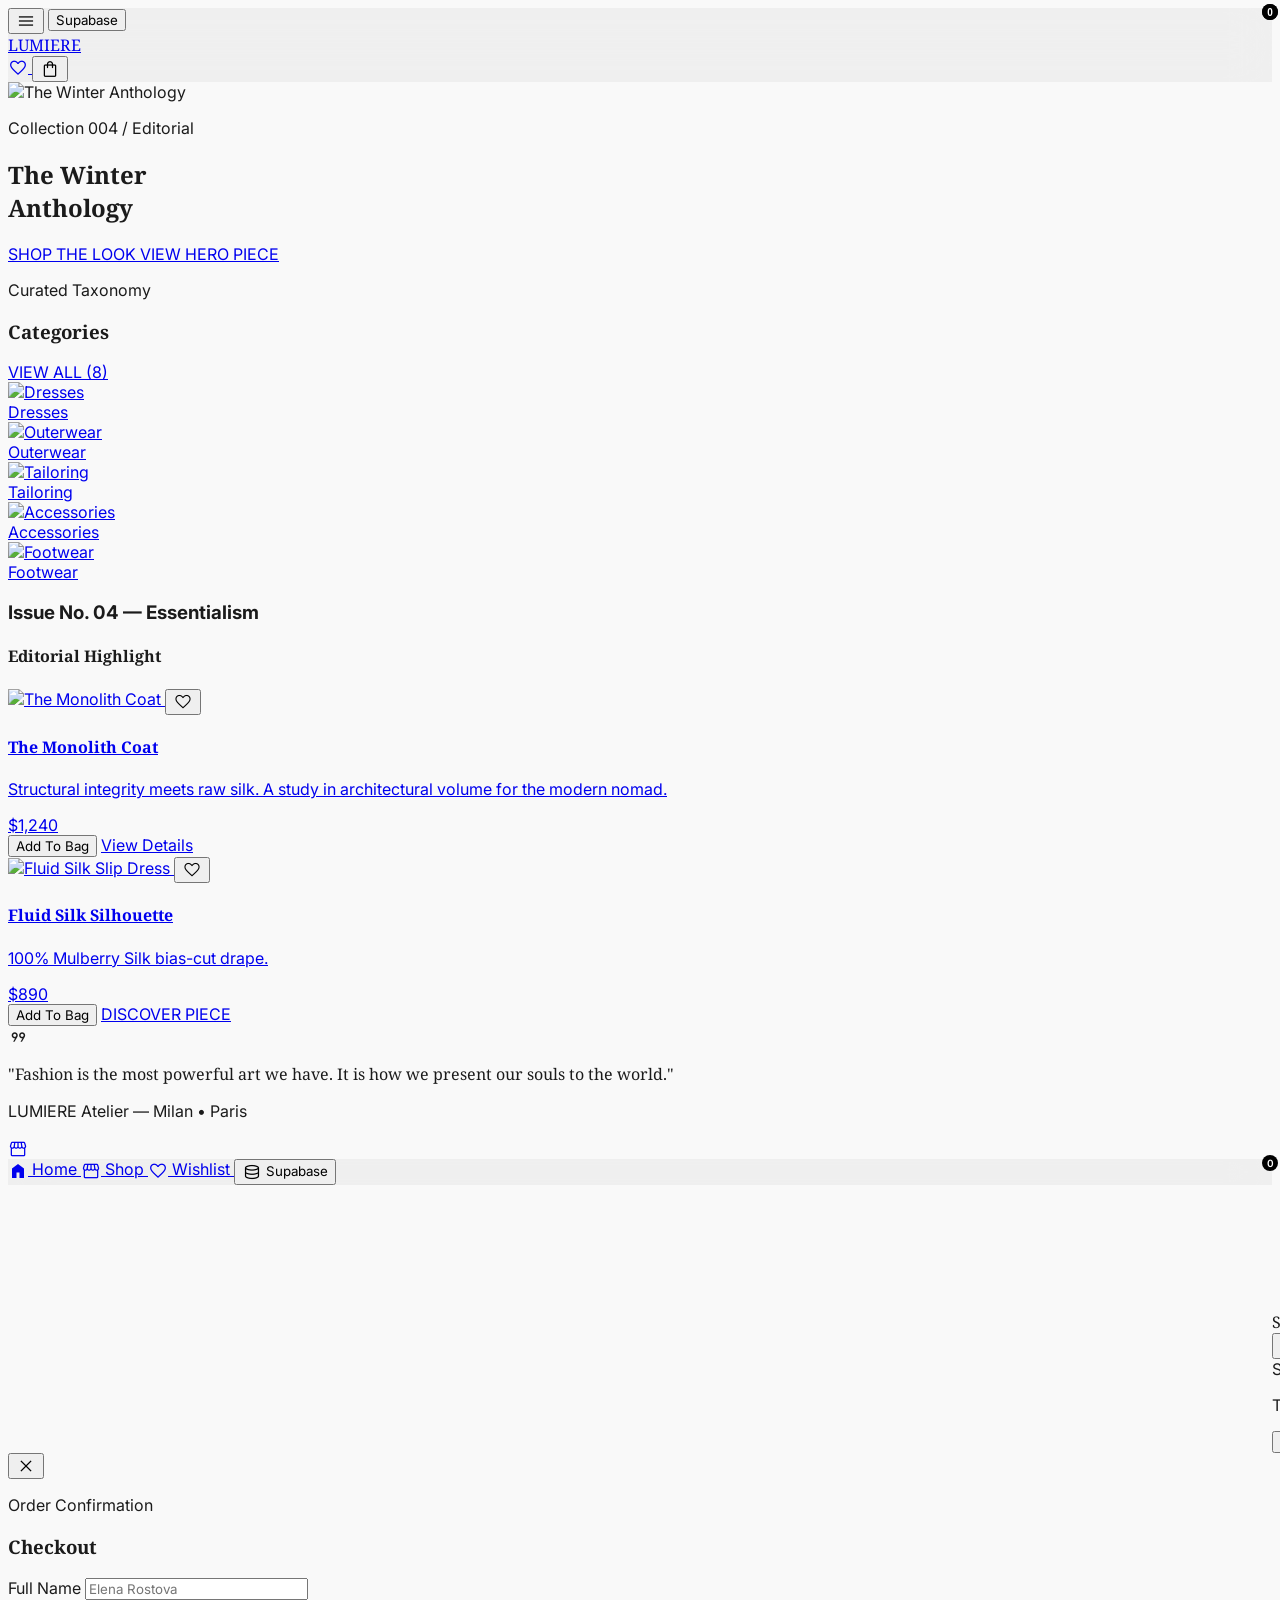
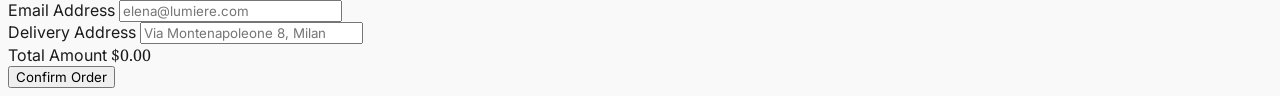
==== index.html @ 8477e21b "feat: Complete LUMIERE luxury editorial web application with Supabase sync and Vercel readiness" ====
<!DOCTYPE html>
<html lang="en">
<head>
  <meta charset="utf-8"/>
  <meta content="width=device-width, initial-scale=1.0" name="viewport"/>
  <title>LUMIERE | Digital Lookbook &amp; Haute Couture</title>
  <meta name="description" content="LUMIERE - Minimalist luxury editorial lookbook and fashion collection. Quiet elegance in monochrome."/>

  <!-- Tailwind CSS CDN -->
  <script src="https://cdn.tailwindcss.com?plugins=forms,container-queries"></script>
  
  <!-- Supabase JS Client -->
  <script src="https://cdn.jsdelivr.net/npm/@supabase/supabase-js@2"></script>

  <!-- Google Fonts & Icons -->
  <link href="https://fonts.googleapis.com/css2?family=Material+Symbols+Outlined:wght,FILL@100..700,0..1&amp;display=swap" rel="stylesheet"/>
  <link href="https://fonts.googleapis.com/css2?family=Noto+Serif:ital,wght@0,300;0,400;0,700;1,400&amp;family=Inter:wght@300;400;500;600&amp;display=swap" rel="stylesheet"/>
  
  <!-- Editorial Custom Styles -->
  <link rel="stylesheet" href="css/editorial.css"/>

  <script id="tailwind-config">
    tailwind.config = {
      darkMode: "class",
      theme: {
        extend: {
          colors: {
            "surface-container": "#eeeeee",
            "surface-variant": "#e2e2e2",
            "surface-container-low": "#f3f3f3",
            "primary-container": "#3b3b3b",
            "surface": "#f9f9f9",
            "surface-bright": "#f9f9f9",
            "secondary": "#5f5e5e",
            "on-primary": "#e2e2e2",
            "surface-dim": "#dadada",
            "surface-container-lowest": "#ffffff",
            "outline-variant": "#c6c6c6",
            "on-surface-variant": "#474747",
            "on-surface": "#1b1b1b",
            "background": "#f9f9f9",
            "surface-container-high": "#e8e8e8",
            "primary": "#000000",
            "outline": "#777777"
          },
          fontFamily: {
            "headline": ["Noto Serif", "serif"],
            "body": ["Inter", "sans-serif"],
            "label": ["Inter", "sans-serif"]
          },
          borderRadius: {"DEFAULT": "0px", "lg": "0px", "xl": "0px", "full": "9999px"}
        }
      }
    }
  </script>
</head>
<body class="bg-surface text-on-surface min-h-screen">

  <!-- ============================================================== -->
  <!-- TOP APP BAR -->
  <!-- ============================================================== -->
  <header class="fixed top-0 left-0 right-0 z-40 glass-nav h-16 flex items-center justify-between px-6 border-b border-outline-variant/15">
    <div class="flex items-center space-x-3">
      <button data-action="open-menu" class="p-2 hover:opacity-70 transition-opacity" title="Open Navigation Menu">
        <span class="material-symbols-outlined text-on-surface">menu</span>
      </button>
      <button data-action="open-supabase" class="hidden sm:flex items-center space-x-1.5 px-2.5 py-1 bg-surface-container/60 hover:bg-surface-container border border-outline-variant/20 text-[10px] uppercase font-label tracking-wider transition-colors" title="Supabase Database Settings">
        <span class="w-1.5 h-1.5 rounded-full bg-emerald-500"></span>
        <span>Supabase</span>
      </button>
    </div>

    <a href="index.html" class="font-headline text-xl tracking-[0.3em] font-bold text-primary">
      LUMIERE
    </a>

    <div class="flex items-center space-x-4">
      <a href="wishlist.html" class="p-2 relative hover:opacity-70 transition-opacity" title="Wishlist">
        <span class="material-symbols-outlined text-on-surface">favorite</span>
        <span class="wishlist-count-badge bag-badge hidden">0</span>
      </a>
      <button data-action="open-cart" class="p-2 relative hover:opacity-70 transition-opacity" title="Shopping Bag">
        <span class="material-symbols-outlined text-on-surface">shopping_bag</span>
        <span class="cart-count-badge bag-badge hidden">0</span>
      </button>
    </div>
  </header>

  <!-- ============================================================== -->
  <!-- MAIN CONTENT -->
  <!-- ============================================================== -->
  <main class="pt-16 pb-32">

    <!-- Hero Section -->
    <section class="relative h-[88vh] w-full overflow-hidden">
      <img alt="The Winter Anthology" class="w-full h-full object-cover grayscale brightness-95 transition-transform duration-1000 hover:scale-105" src="https://lh3.googleusercontent.com/aida-public/[base64]"/>
      <div class="absolute inset-0 bg-gradient-to-t from-black/70 via-black/25 to-transparent"></div>
      
      <div class="absolute inset-0 flex flex-col items-center justify-end pb-24 text-center px-6">
        <p class="font-label text-xs uppercase tracking-[0.3em] text-white/80 mb-3">Collection 004 / Editorial</p>
        <h2 class="font-headline text-5xl md:text-7xl text-white mb-8 leading-tight max-w-2xl font-light">
          The Winter <br/> Anthology
        </h2>
        <div class="flex flex-col sm:flex-row gap-4 items-center">
          <a href="collection.html" class="bg-white text-black px-10 py-5 text-xs tracking-[0.25em] font-label font-medium hover:bg-neutral-200 transition-colors duration-300">
            SHOP THE LOOK
          </a>
          <a href="product.html?id=the-archival-trench" class="border border-white/60 text-white px-8 py-5 text-xs tracking-[0.25em] font-label hover:bg-white/10 transition-colors duration-300">
            VIEW HERO PIECE
          </a>
        </div>
      </div>
    </section>

    <!-- Category Carousel -->
    <section class="mt-20 px-6 max-w-screen-xl mx-auto">
      <div class="flex items-center justify-between mb-8">
        <div>
          <p class="font-label text-[10px] tracking-[0.25em] text-outline uppercase">Curated Taxonomy</p>
          <h3 class="font-headline text-2xl md:text-3xl font-light">Categories</h3>
        </div>
        <a href="collection.html" class="font-label text-xs tracking-widest border-b border-primary pb-1 hover:opacity-70 transition-opacity">
          VIEW ALL (8)
        </a>
      </div>

      <div class="flex overflow-x-auto hide-scrollbar gap-10 pb-4">
        <!-- Category: Dresses -->
        <a href="collection.html?category=Dresses" class="flex flex-col items-center flex-shrink-0 group">
          <div class="w-24 h-24 rounded-full overflow-hidden border border-outline-variant/40 p-1 mb-4 group-hover:border-primary transition-colors">
            <img alt="Dresses" class="w-full h-full object-cover rounded-full grayscale group-hover:grayscale-0 group-hover:scale-110 transition-all duration-500" src="https://lh3.googleusercontent.com/aida-public/[base64]"/>
          </div>
          <span class="font-label text-xs tracking-widest uppercase group-hover:font-semibold transition-all">Dresses</span>
        </a>

        <!-- Category: Outerwear -->
        <a href="collection.html?category=Outerwear" class="flex flex-col items-center flex-shrink-0 group">
          <div class="w-24 h-24 rounded-full overflow-hidden border border-outline-variant/40 p-1 mb-4 group-hover:border-primary transition-colors">
            <img alt="Outerwear" class="w-full h-full object-cover rounded-full grayscale group-hover:grayscale-0 group-hover:scale-110 transition-all duration-500" src="https://lh3.googleusercontent.com/aida-public/[base64]"/>
          </div>
          <span class="font-label text-xs tracking-widest uppercase group-hover:font-semibold transition-all">Outerwear</span>
        </a>

        <!-- Category: Tailoring -->
        <a href="collection.html?category=Tailoring" class="flex flex-col items-center flex-shrink-0 group">
          <div class="w-24 h-24 rounded-full overflow-hidden border border-outline-variant/40 p-1 mb-4 group-hover:border-primary transition-colors">
            <img alt="Tailoring" class="w-full h-full object-cover rounded-full grayscale group-hover:grayscale-0 group-hover:scale-110 transition-all duration-500" src="https://lh3.googleusercontent.com/aida-public/[base64]"/>
          </div>
          <span class="font-label text-xs tracking-widest uppercase group-hover:font-semibold transition-all">Tailoring</span>
        </a>

        <!-- Category: Accessories -->
        <a href="collection.html?category=Accessories" class="flex flex-col items-center flex-shrink-0 group">
          <div class="w-24 h-24 rounded-full overflow-hidden border border-outline-variant/40 p-1 mb-4 group-hover:border-primary transition-colors">
            <img alt="Accessories" class="w-full h-full object-cover rounded-full grayscale group-hover:grayscale-0 group-hover:scale-110 transition-all duration-500" src="https://lh3.googleusercontent.com/aida-public/[base64]"/>
          </div>
          <span class="font-label text-xs tracking-widest uppercase group-hover:font-semibold transition-all">Accessories</span>
        </a>

        <!-- Category: Footwear -->
        <a href="collection.html?category=Footwear" class="flex flex-col items-center flex-shrink-0 group">
          <div class="w-24 h-24 rounded-full overflow-hidden border border-outline-variant/40 p-1 mb-4 group-hover:border-primary transition-colors">
            <img alt="Footwear" class="w-full h-full object-cover rounded-full grayscale group-hover:grayscale-0 group-hover:scale-110 transition-all duration-500" src="https://lh3.googleusercontent.com/aida-public/[base64]"/>
          </div>
          <span class="font-label text-xs tracking-widest uppercase group-hover:font-semibold transition-all">Footwear</span>
        </a>
      </div>
    </section>

    <!-- Featured Editorial Grid -->
    <section class="mt-24 px-6 max-w-screen-xl mx-auto">
      <div class="mb-6">
        <h3 class="font-label text-[10px] tracking-[0.4em] text-outline uppercase">Issue No. 04 — Essentialism</h3>
        <h4 class="font-headline text-3xl font-light mt-1">Editorial Highlight</h4>
      </div>

      <div class="grid grid-cols-1 md:grid-cols-12 gap-y-16 md:gap-x-12">
        <!-- Main Feature: Trench -->
        <div class="md:col-span-7 group">
          <a href="product.html?id=the-archival-trench" class="block">
            <div class="bg-surface-container-lowest h-[460px] w-full overflow-hidden relative">
              <img alt="The Monolith Coat" class="w-full h-full object-cover grayscale group-hover:scale-105 transition-transform duration-700" src="https://lh3.googleusercontent.com/aida-public/[base64]"/>
              <button onclick="event.preventDefault(); toggleWishlistItem('the-archival-trench', this);" data-wishlist-id="the-archival-trench" class="absolute top-6 right-6 w-10 h-10 flex items-center justify-center bg-white/90 hover:bg-white text-primary backdrop-blur-sm transition-all" title="Save to Wishlist">
                <span class="material-symbols-outlined text-xl">favorite</span>
              </button>
            </div>
            <div class="mt-6 flex justify-between items-start">
              <div>
                <h4 class="font-headline text-2xl group-hover:opacity-80 transition-opacity">The Monolith Coat</h4>
                <p class="font-body text-sm text-on-surface-variant leading-relaxed max-w-md mt-1">
                  Structural integrity meets raw silk. A study in architectural volume for the modern nomad.
                </p>
              </div>
              <span class="font-body text-xl font-light">$1,240</span>
            </div>
          </a>
          <div class="mt-4 flex space-x-4">
            <button onclick="addToCart('the-archival-trench', 'M', 'Pitch Black', 1)" class="bg-primary text-on-primary px-6 py-3 font-label text-xs uppercase tracking-widest hover:bg-primary-container transition-colors">
              Add To Bag
            </button>
            <a href="product.html?id=the-archival-trench" class="px-6 py-3 border border-outline-variant font-label text-xs uppercase tracking-widest hover:bg-surface-container transition-colors">
              View Details
            </a>
          </div>
        </div>

        <!-- Secondary Feature: Slip Dress -->
        <div class="md:col-span-5 md:pt-16 group">
          <a href="product.html?id=fluid-silk-slip-dress" class="block">
            <div class="bg-surface-container-lowest h-[380px] w-full overflow-hidden relative">
              <img alt="Fluid Silk Slip Dress" class="w-full h-full object-cover grayscale group-hover:scale-105 transition-transform duration-700" src="https://lh3.googleusercontent.com/aida-public/[base64]"/>
              <button onclick="event.preventDefault(); toggleWishlistItem('fluid-silk-slip-dress', this);" data-wishlist-id="fluid-silk-slip-dress" class="absolute top-6 right-6 w-10 h-10 flex items-center justify-center bg-white/90 hover:bg-white text-primary backdrop-blur-sm transition-all" title="Save to Wishlist">
                <span class="material-symbols-outlined text-xl">favorite</span>
              </button>
            </div>
            <div class="mt-6 flex justify-between items-start">
              <div>
                <h4 class="font-headline text-2xl group-hover:opacity-80 transition-opacity">Fluid Silk Silhouette</h4>
                <p class="font-body text-sm text-on-surface-variant mt-1">100% Mulberry Silk bias-cut drape.</p>
              </div>
              <span class="font-body text-xl font-light">$890</span>
            </div>
          </a>
          <div class="mt-4 flex space-x-4">
            <button onclick="addToCart('fluid-silk-slip-dress', 'S', 'Obsidian Black', 1)" class="bg-primary text-on-primary px-6 py-3 font-label text-xs uppercase tracking-widest hover:bg-primary-container transition-colors">
              Add To Bag
            </button>
            <a href="product.html?id=fluid-silk-slip-dress" class="editorial-underline font-label text-xs uppercase tracking-widest text-primary self-center">
              DISCOVER PIECE
            </a>
          </div>
        </div>
      </div>
    </section>

    <!-- Quote / Brand Statement -->
    <section class="my-32 px-6 text-center max-w-3xl mx-auto">
      <span class="material-symbols-outlined text-3xl text-outline-variant mb-4">format_quote</span>
      <p class="font-headline italic text-2xl md:text-3xl leading-relaxed text-on-surface/90">
        "Fashion is the most powerful art we have. It is how we present our souls to the world."
      </p>
      <div class="h-16 w-px bg-outline-variant mx-auto mt-8 opacity-40"></div>
      <p class="font-label text-[11px] tracking-[0.3em] uppercase text-outline mt-6">LUMIERE Atelier — Milan • Paris</p>
    </section>
  </main>

  <!-- ============================================================== -->
  <!-- FLOATING ACTION BUTTON (Quick Jump to Collection) -->
  <!-- ============================================================== -->
  <div class="fixed bottom-24 right-6 z-30">
    <a href="collection.html" class="bg-primary text-on-primary w-14 h-14 shadow-2xl flex items-center justify-center hover:scale-105 transition-transform duration-200" title="Browse Full Collection">
      <span class="material-symbols-outlined">storefront</span>
    </a>
  </div>

  <!-- ============================================================== -->
  <!-- FIXED BOTTOM NAVIGATION BAR -->
  <!-- ============================================================== -->
  <nav class="fixed bottom-0 left-0 right-0 z-40 glass-nav h-20 border-t border-outline-variant/15 px-6">
    <div class="grid grid-cols-4 h-full max-w-md mx-auto">
      <a href="index.html" class="flex flex-col items-center justify-center cursor-pointer text-primary">
        <span class="material-symbols-outlined fill-icon" style="font-variation-settings: 'FILL' 1;">home</span>
        <span class="font-label text-[10px] mt-1 tracking-wider font-semibold">Home</span>
      </a>
      <a href="collection.html" class="flex flex-col items-center justify-center cursor-pointer text-on-surface-variant hover:text-primary transition-colors">
        <span class="material-symbols-outlined">storefront</span>
        <span class="font-label text-[10px] mt-1 tracking-wider">Shop</span>
      </a>
      <a href="wishlist.html" class="flex flex-col items-center justify-center cursor-pointer text-on-surface-variant hover:text-primary transition-colors relative">
        <span class="material-symbols-outlined">favorite</span>
        <span class="font-label text-[10px] mt-1 tracking-wider">Wishlist</span>
        <span class="wishlist-count-badge bag-badge top-2 right-6 hidden">0</span>
      </a>
      <button onclick="openSupabaseModal()" class="flex flex-col items-center justify-center cursor-pointer text-on-surface-variant hover:text-primary transition-colors">
        <span class="material-symbols-outlined">database</span>
        <span class="font-label text-[10px] mt-1 tracking-wider">Supabase</span>
      </button>
    </div>
  </nav>

  <!-- ============================================================== -->
  <!-- MOBILE SIDE MENU DRAWER (LEFT) -->
  <!-- ============================================================== -->
  <div id="menu-backdrop" onclick="closeMobileMenu()" class="fixed inset-0 bg-black/50 z-50 drawer-backdrop"></div>
  <aside id="menu-drawer" class="fixed top-0 left-0 bottom-0 w-80 bg-surface-container-lowest z-50 p-8 flex flex-col justify-between drawer-left shadow-2xl">
    <div>
      <div class="flex justify-between items-center pb-8 border-b border-outline-variant/20">
        <span class="font-headline text-xl tracking-[0.2em] font-bold">LUMIERE</span>
        <button onclick="closeMobileMenu()" class="p-2 text-outline hover:text-black">
          <span class="material-symbols-outlined">close</span>
        </button>
      </div>

      <nav class="mt-8 space-y-6">
        <a href="index.html" class="block font-headline text-2xl font-light hover:translate-x-2 transition-transform">
          01. Anthology (Home)
        </a>
        <a href="collection.html" class="block font-headline text-2xl font-light hover:translate-x-2 transition-transform">
          02. Collection 004
        </a>
        <a href="product.html?id=fluid-silk-slip-dress" class="block font-headline text-2xl font-light hover:translate-x-2 transition-transform">
          03. Featured Atelier Piece
        </a>
        <a href="wishlist.html" class="block font-headline text-2xl font-light hover:translate-x-2 transition-transform">
          04. Curated Wishlist
        </a>
      </nav>
    </div>

    <div class="pt-6 border-t border-outline-variant/20 space-y-3">
      <button onclick="closeMobileMenu(); openSupabaseModal();" class="w-full flex items-center justify-between px-4 py-3 bg-surface-container text-xs font-label uppercase tracking-widest hover:bg-surface-container-high transition-colors">
        <span>Supabase Sync</span>
        <span class="material-symbols-outlined text-sm">tune</span>
      </button>
      <p class="font-label text-[10px] uppercase tracking-widest text-outline text-center">
        © LUMIERE Atelier • High-End Editorial
      </p>
    </div>
  </aside>

  <!-- ============================================================== -->
  <!-- SHOPPING BAG DRAWER (RIGHT) -->
  <!-- ============================================================== -->
  <div id="cart-backdrop" onclick="closeCartDrawer()" class="fixed inset-0 bg-black/50 z-50 drawer-backdrop"></div>
  <aside id="cart-drawer" class="fixed top-0 right-0 bottom-0 w-full max-w-md bg-surface-container-lowest z-50 p-6 flex flex-col justify-between drawer-panel shadow-2xl">
    <div>
      <div class="flex justify-between items-center pb-6 border-b border-outline-variant/20">
        <div class="flex items-center space-x-2">
          <span class="font-headline text-xl font-medium">Shopping Bag</span>
          <span class="cart-count-badge bg-black text-white text-[10px] px-2 py-0.5 font-label rounded-full">0</span>
        </div>
        <button onclick="closeCartDrawer()" class="p-2 text-outline hover:text-black">
          <span class="material-symbols-outlined">close</span>
        </button>
      </div>

      <!-- Items Container -->
      <div id="cart-drawer-items" class="overflow-y-auto max-h-[60vh] pr-1 mt-4">
        <!-- Rendered dynamically by js/app.js -->
      </div>
    </div>

    <!-- Bag Footer -->
    <div class="pt-6 border-t border-outline-variant/20">
      <div class="flex justify-between items-center mb-4">
        <span class="font-label text-xs uppercase tracking-widest text-outline">Subtotal</span>
        <span id="cart-subtotal" class="font-body text-xl font-medium">$0.00</span>
      </div>
      <p class="font-label text-[10px] text-outline tracking-wider uppercase mb-4">Taxes &amp; complimentary courier shipping calculated at checkout.</p>
      <button onclick="openCheckoutModal()" class="w-full bg-primary text-on-primary py-4 font-label text-xs uppercase tracking-[0.2em] hover:bg-primary-container transition-colors">
        Proceed to Checkout
      </button>
    </div>
  </aside>

  <!-- ============================================================== -->
  <!-- CHECKOUT MODAL -->
  <!-- ============================================================== -->
  <div id="checkout-modal" class="fixed inset-0 z-50 flex items-center justify-center p-4 bg-black/60 backdrop-blur-sm hidden">
    <div class="bg-surface-container-lowest max-w-md w-full p-8 border border-outline-variant/30 shadow-2xl relative">
      <button onclick="closeCheckoutModal()" class="absolute top-6 right-6 p-2 text-outline hover:text-black">
        <span class="material-symbols-outlined">close</span>
      </button>
      
      <div class="mb-6">
        <p class="font-label text-[10px] tracking-[0.2em] text-outline uppercase">Order Confirmation</p>
        <h3 class="font-headline text-3xl font-light mt-1">Checkout</h3>
      </div>

      <form onsubmit="handleCheckoutSubmit(event)" class="space-y-4">
        <div>
          <label class="block font-label text-[11px] uppercase tracking-wider text-on-surface-variant mb-1">Full Name</label>
          <input type="text" id="checkout-name" required placeholder="Elena Rostova" class="w-full px-4 py-3 bg-surface-container-low border border-outline-variant/40 text-sm focus:outline-none focus:border-black font-body">
        </div>
        <div>
          <label class="block font-label text-[11px] uppercase tracking-wider text-on-surface-variant mb-1">Email Address</label>
          <input type="email" id="checkout-email" required placeholder="elena@lumiere.com" class="w-full px-4 py-3 bg-surface-container-low border border-outline-variant/40 text-sm focus:outline-none focus:border-black font-body">
        </div>
        <div>
          <label class="block font-label text-[11px] uppercase tracking-wider text-on-surface-variant mb-1">Delivery Address</label>
          <input type="text" id="checkout-address" required placeholder="Via Montenapoleone 8, Milan" class="w-full px-4 py-3 bg-surface-container-low border border-outline-variant/40 text-sm focus:outline-none focus:border-black font-body">
        </div>

        <div class="py-4 border-t border-b border-outline-variant/20 flex justify-between items-center">
          <span class="font-label text-xs uppercase tracking-widest">Total Amount</span>
          <span id="checkout-total" class="font-headline text-2xl font-semibold">$0.00</span>
        </div>

        <button type="submit" id="checkout-submit-btn" class="w-full bg-primary text-on-primary py-4 font-label text-xs uppercase tracking-[0.25em] hover:bg-primary-container transition-colors">
          Confirm Order
        </button>
      </form>
    </div>
  </div>

  <!-- Scripts -->
  <script src="js/products-data.js"></script>
  <script src="js/supabase-config.js"></script>
  <script src="js/app.js"></script>
</body>
</html>
---- css/editorial.css ----
/* LUMIERE High-End Editorial Style Sheet */

@import url('https://fonts.googleapis.com/css2?family=Noto+Serif:ital,wght@0,300;0,400;0,600;1,300;1,400&family=Inter:wght@200;300;400;500;600&display=swap');
@import url('https://fonts.googleapis.com/css2?family=Material+Symbols+Outlined:wght,FILL@100..700,0..1&display=swap');

:root {
  --surface: #f9f9f9;
  --surface-low: #f3f3f3;
  --surface-lowest: #ffffff;
  --surface-container: #eeeeee;
  --on-surface: #1b1b1b;
  --on-surface-variant: #474747;
  --outline: #777777;
  --outline-variant: #c6c6c6;
  --primary: #000000;
  --on-primary: #e2e2e2;
  --primary-container: #3b3b3b;
}

body {
  background-color: var(--surface);
  color: var(--on-surface);
  font-family: 'Inter', sans-serif;
  -webkit-font-smoothing: antialiased;
  -moz-osx-font-smoothing: grayscale;
  overflow-x: hidden;
}

.font-headline {
  font-family: 'Noto Serif', serif;
}

.font-body {
  font-family: 'Inter', sans-serif;
}

.font-label {
  font-family: 'Inter', sans-serif;
}

.material-symbols-outlined {
  font-variation-settings: 'FILL' 0, 'wght' 300, 'GRAD' 0, 'opsz' 24;
  font-size: 20px;
  vertical-align: middle;
  line-height: 1;
}

.material-symbols-outlined.fill-icon {
  font-variation-settings: 'FILL' 1, 'wght' 300, 'GRAD' 0, 'opsz' 24;
}

/* Glassmorphism navigation & panels */
.glass-nav {
  background-color: rgba(238, 238, 238, 0.85);
  backdrop-filter: blur(20px);
  -webkit-backdrop-filter: blur(20px);
}

.glass-card {
  background: rgba(255, 255, 255, 0.75);
  backdrop-filter: blur(16px);
  -webkit-backdrop-filter: blur(16px);
}

/* Subtle scrollbars */
.hide-scrollbar::-webkit-scrollbar {
  display: none;
}
.hide-scrollbar {
  -ms-overflow-style: none;
  scrollbar-width: none;
}

/* Luxury Editorial Link Underline */
.editorial-underline {
  position: relative;
  display: inline-block;
}
.editorial-underline::after {
  content: '';
  position: absolute;
  width: 100%;
  transform: scaleX(0);
  height: 1px;
  bottom: -2px;
  left: 0;
  background-color: currentColor;
  transform-origin: bottom right;
  transition: transform 0.3s cubic-bezier(0.16, 1, 0.3, 1);
}
.editorial-underline:hover::after {
  transform: scaleX(1);
  transform-origin: bottom left;
}

/* Slide-over Drawers (Cart, Menu, Filters) */
.drawer-backdrop {
  opacity: 0;
  pointer-events: none;
  transition: opacity 0.35s cubic-bezier(0.16, 1, 0.3, 1);
}
.drawer-backdrop.active {
  opacity: 1;
  pointer-events: auto;
}

.drawer-panel {
  transform: translateX(100%);
  transition: transform 0.4s cubic-bezier(0.16, 1, 0.3, 1);
}
.drawer-panel.active {
  transform: translateX(0);
}

.drawer-left {
  transform: translateX(-100%);
  transition: transform 0.4s cubic-bezier(0.16, 1, 0.3, 1);
}
.drawer-left.active {
  transform: translateX(0);
}

/* Toast Notifications */
#lumiere-toast {
  position: fixed;
  bottom: 6rem;
  left: 50%;
  transform: translate(-50%, 20px);
  opacity: 0;
  pointer-events: none;
  transition: all 0.3s cubic-bezier(0.16, 1, 0.3, 1);
  z-index: 100;
}
#lumiere-toast.show {
  opacity: 1;
  pointer-events: auto;
  transform: translate(-50%, 0);
}

/* Bag Count Badge */
.bag-badge {
  position: absolute;
  top: -4px;
  right: -6px;
  background-color: #000000;
  color: #ffffff;
  font-size: 10px;
  width: 16px;
  height: 16px;
  border-radius: 9999px;
  display: flex;
  align-items: center;
  justify-content: center;
  font-weight: 600;
  letter-spacing: 0;
}

/* Smooth Image hover zoom */
.editorial-img-wrap {
  overflow: hidden;
}
.editorial-img-wrap img {
  transition: transform 0.8s cubic-bezier(0.16, 1, 0.3, 1);
}
.editorial-img-wrap:hover img {
  transform: scale(1.04);
}
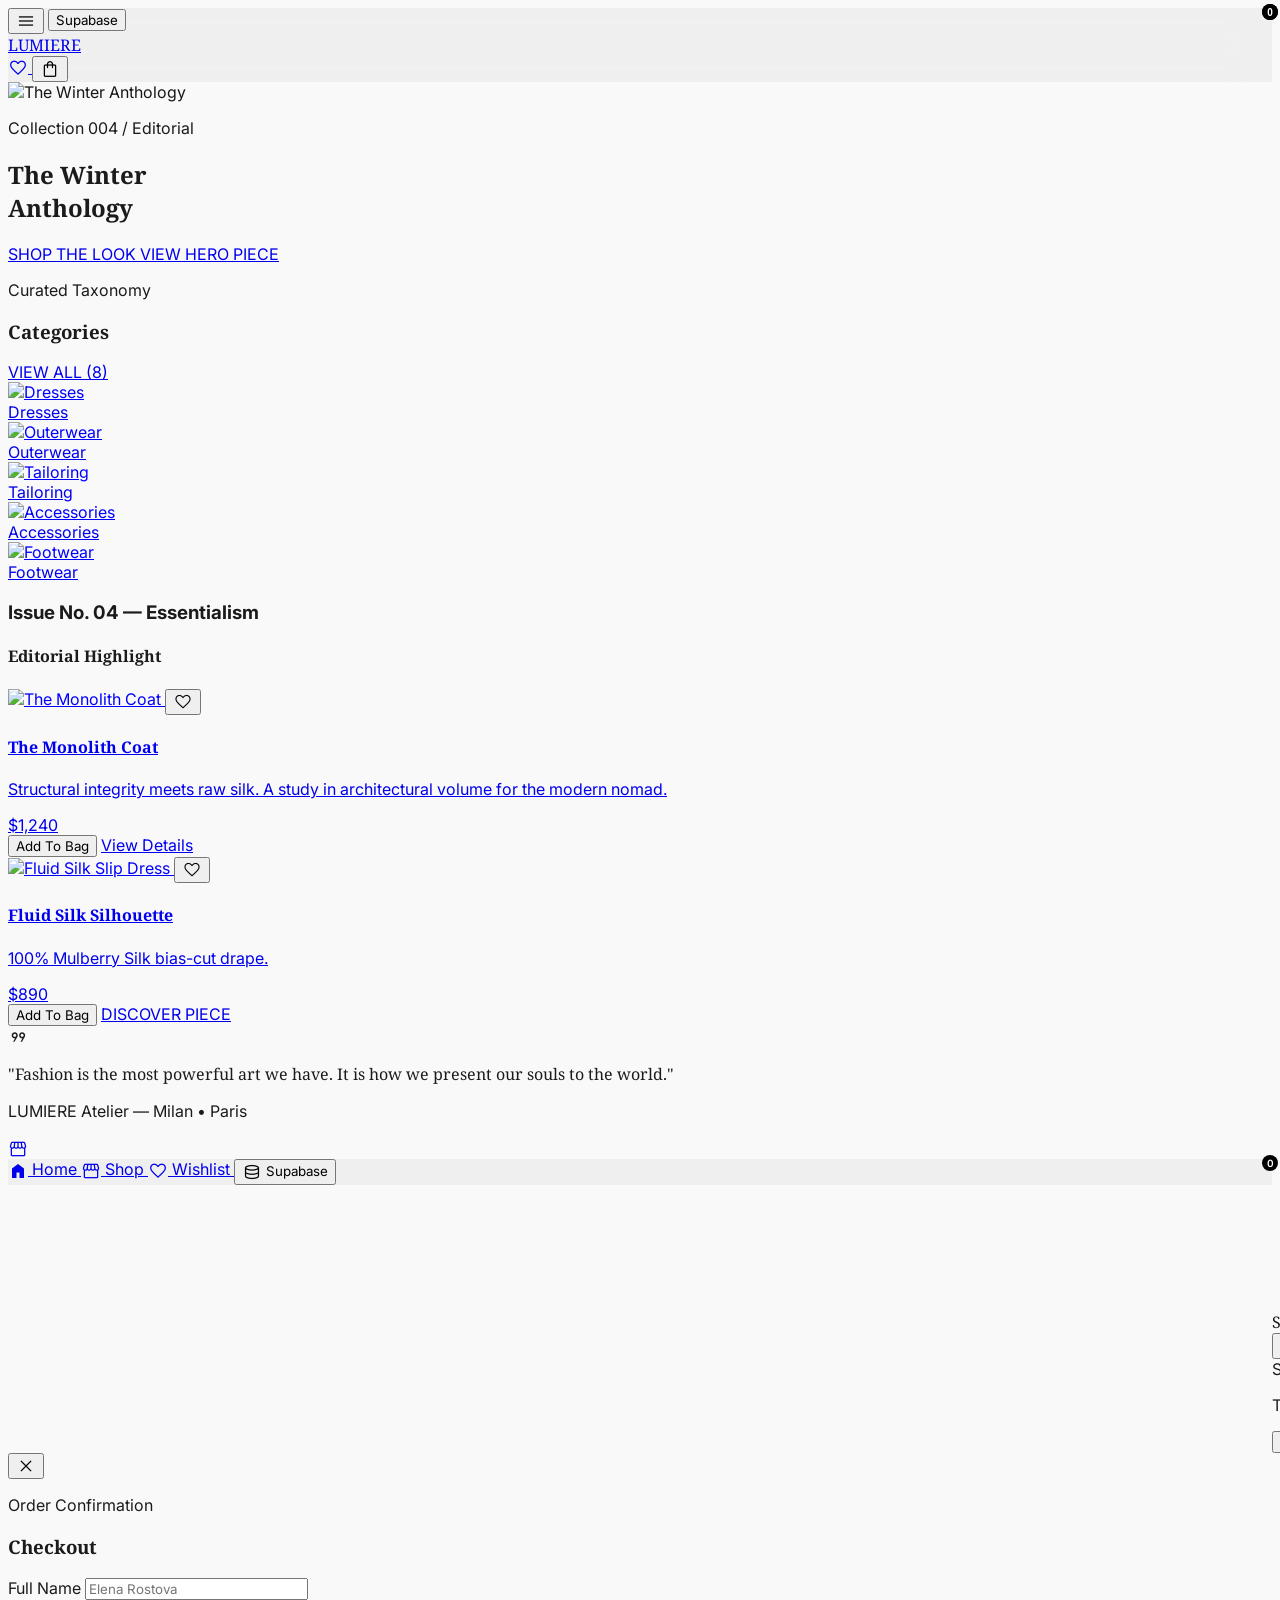
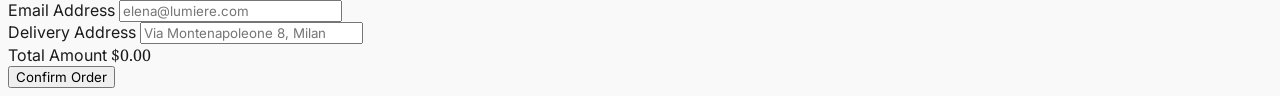
==== commit f3188b3a: "style: Enhance with rich vibrant colors, remove monochrome grayscale" ====
--- a/index.html
+++ b/index.html
@@ -93,19 +93,19 @@
 
     <!-- Hero Section -->
     <section class="relative h-[88vh] w-full overflow-hidden">
-      <img alt="The Winter Anthology" class="w-full h-full object-cover grayscale brightness-95 transition-transform duration-1000 hover:scale-105" src="https://lh3.googleusercontent.com/aida-public/[base64]"/>
-      <div class="absolute inset-0 bg-gradient-to-t from-black/70 via-black/25 to-transparent"></div>
+      <img alt="The Winter Anthology" class="w-full h-full object-cover brightness-100 transition-transform duration-1000 hover:scale-105" src="https://lh3.googleusercontent.com/aida-public/[base64]"/>
+      <div class="absolute inset-0 bg-gradient-to-t from-black/75 via-black/20 to-transparent"></div>
       
       <div class="absolute inset-0 flex flex-col items-center justify-end pb-24 text-center px-6">
-        <p class="font-label text-xs uppercase tracking-[0.3em] text-white/80 mb-3">Collection 004 / Editorial</p>
+        <p class="font-label text-xs uppercase tracking-[0.3em] text-amber-200 mb-3">Collection 004 / Editorial</p>
         <h2 class="font-headline text-5xl md:text-7xl text-white mb-8 leading-tight max-w-2xl font-light">
           The Winter <br/> Anthology
         </h2>
         <div class="flex flex-col sm:flex-row gap-4 items-center">
-          <a href="collection.html" class="bg-white text-black px-10 py-5 text-xs tracking-[0.25em] font-label font-medium hover:bg-neutral-200 transition-colors duration-300">
+          <a href="collection.html" class="bg-white text-black px-10 py-5 text-xs tracking-[0.25em] font-label font-medium hover:bg-neutral-100 transition-colors duration-300 shadow-xl">
             SHOP THE LOOK
           </a>
-          <a href="product.html?id=the-archival-trench" class="border border-white/60 text-white px-8 py-5 text-xs tracking-[0.25em] font-label hover:bg-white/10 transition-colors duration-300">
+          <a href="product.html?id=the-archival-trench" class="border border-white/70 text-white px-8 py-5 text-xs tracking-[0.25em] font-label hover:bg-white/15 transition-colors duration-300">
             VIEW HERO PIECE
           </a>
         </div>
@@ -127,40 +127,40 @@
       <div class="flex overflow-x-auto hide-scrollbar gap-10 pb-4">
         <!-- Category: Dresses -->
         <a href="collection.html?category=Dresses" class="flex flex-col items-center flex-shrink-0 group">
-          <div class="w-24 h-24 rounded-full overflow-hidden border border-outline-variant/40 p-1 mb-4 group-hover:border-primary transition-colors">
-            <img alt="Dresses" class="w-full h-full object-cover rounded-full grayscale group-hover:grayscale-0 group-hover:scale-110 transition-all duration-500" src="https://lh3.googleusercontent.com/aida-public/[base64]"/>
+          <div class="w-24 h-24 rounded-full overflow-hidden border border-outline-variant/40 p-1 mb-4 group-hover:border-primary transition-colors shadow-sm">
+            <img alt="Dresses" class="w-full h-full object-cover rounded-full group-hover:scale-110 transition-all duration-500" src="https://lh3.googleusercontent.com/aida-public/[base64]"/>
           </div>
           <span class="font-label text-xs tracking-widest uppercase group-hover:font-semibold transition-all">Dresses</span>
         </a>
 
         <!-- Category: Outerwear -->
         <a href="collection.html?category=Outerwear" class="flex flex-col items-center flex-shrink-0 group">
-          <div class="w-24 h-24 rounded-full overflow-hidden border border-outline-variant/40 p-1 mb-4 group-hover:border-primary transition-colors">
-            <img alt="Outerwear" class="w-full h-full object-cover rounded-full grayscale group-hover:grayscale-0 group-hover:scale-110 transition-all duration-500" src="https://lh3.googleusercontent.com/aida-public/[base64]"/>
+          <div class="w-24 h-24 rounded-full overflow-hidden border border-outline-variant/40 p-1 mb-4 group-hover:border-primary transition-colors shadow-sm">
+            <img alt="Outerwear" class="w-full h-full object-cover rounded-full group-hover:scale-110 transition-all duration-500" src="https://lh3.googleusercontent.com/aida-public/[base64]"/>
           </div>
           <span class="font-label text-xs tracking-widest uppercase group-hover:font-semibold transition-all">Outerwear</span>
         </a>
 
         <!-- Category: Tailoring -->
         <a href="collection.html?category=Tailoring" class="flex flex-col items-center flex-shrink-0 group">
-          <div class="w-24 h-24 rounded-full overflow-hidden border border-outline-variant/40 p-1 mb-4 group-hover:border-primary transition-colors">
-            <img alt="Tailoring" class="w-full h-full object-cover rounded-full grayscale group-hover:grayscale-0 group-hover:scale-110 transition-all duration-500" src="https://lh3.googleusercontent.com/aida-public/[base64]"/>
+          <div class="w-24 h-24 rounded-full overflow-hidden border border-outline-variant/40 p-1 mb-4 group-hover:border-primary transition-colors shadow-sm">
+            <img alt="Tailoring" class="w-full h-full object-cover rounded-full group-hover:scale-110 transition-all duration-500" src="https://lh3.googleusercontent.com/aida-public/[base64]"/>
           </div>
           <span class="font-label text-xs tracking-widest uppercase group-hover:font-semibold transition-all">Tailoring</span>
         </a>
 
         <!-- Category: Accessories -->
         <a href="collection.html?category=Accessories" class="flex flex-col items-center flex-shrink-0 group">
-          <div class="w-24 h-24 rounded-full overflow-hidden border border-outline-variant/40 p-1 mb-4 group-hover:border-primary transition-colors">
-            <img alt="Accessories" class="w-full h-full object-cover rounded-full grayscale group-hover:grayscale-0 group-hover:scale-110 transition-all duration-500" src="https://lh3.googleusercontent.com/aida-public/[base64]"/>
+          <div class="w-24 h-24 rounded-full overflow-hidden border border-outline-variant/40 p-1 mb-4 group-hover:border-primary transition-colors shadow-sm">
+            <img alt="Accessories" class="w-full h-full object-cover rounded-full group-hover:scale-110 transition-all duration-500" src="https://lh3.googleusercontent.com/aida-public/[base64]"/>
           </div>
           <span class="font-label text-xs tracking-widest uppercase group-hover:font-semibold transition-all">Accessories</span>
         </a>
 
         <!-- Category: Footwear -->
         <a href="collection.html?category=Footwear" class="flex flex-col items-center flex-shrink-0 group">
-          <div class="w-24 h-24 rounded-full overflow-hidden border border-outline-variant/40 p-1 mb-4 group-hover:border-primary transition-colors">
-            <img alt="Footwear" class="w-full h-full object-cover rounded-full grayscale group-hover:grayscale-0 group-hover:scale-110 transition-all duration-500" src="https://lh3.googleusercontent.com/aida-public/[base64]"/>
+          <div class="w-24 h-24 rounded-full overflow-hidden border border-outline-variant/40 p-1 mb-4 group-hover:border-primary transition-colors shadow-sm">
+            <img alt="Footwear" class="w-full h-full object-cover rounded-full group-hover:scale-110 transition-all duration-500" src="https://lh3.googleusercontent.com/aida-public/[base64]"/>
           </div>
           <span class="font-label text-xs tracking-widest uppercase group-hover:font-semibold transition-all">Footwear</span>
         </a>
@@ -178,9 +178,9 @@
         <!-- Main Feature: Trench -->
         <div class="md:col-span-7 group">
           <a href="product.html?id=the-archival-trench" class="block">
-            <div class="bg-surface-container-lowest h-[460px] w-full overflow-hidden relative">
-              <img alt="The Monolith Coat" class="w-full h-full object-cover grayscale group-hover:scale-105 transition-transform duration-700" src="https://lh3.googleusercontent.com/aida-public/[base64]"/>
-              <button onclick="event.preventDefault(); toggleWishlistItem('the-archival-trench', this);" data-wishlist-id="the-archival-trench" class="absolute top-6 right-6 w-10 h-10 flex items-center justify-center bg-white/90 hover:bg-white text-primary backdrop-blur-sm transition-all" title="Save to Wishlist">
+            <div class="bg-surface-container-lowest h-[460px] w-full overflow-hidden relative shadow-md">
+              <img alt="The Monolith Coat" class="w-full h-full object-cover group-hover:scale-105 transition-transform duration-700" src="https://lh3.googleusercontent.com/aida-public/[base64]"/>
+              <button onclick="event.preventDefault(); toggleWishlistItem('the-archival-trench', this);" data-wishlist-id="the-archival-trench" class="absolute top-6 right-6 w-10 h-10 flex items-center justify-center bg-white/90 hover:bg-white text-primary backdrop-blur-sm transition-all shadow" title="Save to Wishlist">
                 <span class="material-symbols-outlined text-xl">favorite</span>
               </button>
             </div>
@@ -195,7 +195,7 @@
             </div>
           </a>
           <div class="mt-4 flex space-x-4">
-            <button onclick="addToCart('the-archival-trench', 'M', 'Pitch Black', 1)" class="bg-primary text-on-primary px-6 py-3 font-label text-xs uppercase tracking-widest hover:bg-primary-container transition-colors">
+            <button onclick="addToCart('the-archival-trench', 'M', 'Pitch Black', 1)" class="bg-primary text-on-primary px-6 py-3 font-label text-xs uppercase tracking-widest hover:bg-primary-container transition-colors shadow">
               Add To Bag
             </button>
             <a href="product.html?id=the-archival-trench" class="px-6 py-3 border border-outline-variant font-label text-xs uppercase tracking-widest hover:bg-surface-container transition-colors">
@@ -207,9 +207,9 @@
         <!-- Secondary Feature: Slip Dress -->
         <div class="md:col-span-5 md:pt-16 group">
           <a href="product.html?id=fluid-silk-slip-dress" class="block">
-            <div class="bg-surface-container-lowest h-[380px] w-full overflow-hidden relative">
-              <img alt="Fluid Silk Slip Dress" class="w-full h-full object-cover grayscale group-hover:scale-105 transition-transform duration-700" src="https://lh3.googleusercontent.com/aida-public/[base64]"/>
-              <button onclick="event.preventDefault(); toggleWishlistItem('fluid-silk-slip-dress', this);" data-wishlist-id="fluid-silk-slip-dress" class="absolute top-6 right-6 w-10 h-10 flex items-center justify-center bg-white/90 hover:bg-white text-primary backdrop-blur-sm transition-all" title="Save to Wishlist">
+            <div class="bg-surface-container-lowest h-[380px] w-full overflow-hidden relative shadow-md">
+              <img alt="Fluid Silk Slip Dress" class="w-full h-full object-cover group-hover:scale-105 transition-transform duration-700" src="https://lh3.googleusercontent.com/aida-public/[base64]"/>
+              <button onclick="event.preventDefault(); toggleWishlistItem('fluid-silk-slip-dress', this);" data-wishlist-id="fluid-silk-slip-dress" class="absolute top-6 right-6 w-10 h-10 flex items-center justify-center bg-white/90 hover:bg-white text-primary backdrop-blur-sm transition-all shadow" title="Save to Wishlist">
                 <span class="material-symbols-outlined text-xl">favorite</span>
               </button>
             </div>
@@ -222,7 +222,7 @@
             </div>
           </a>
           <div class="mt-4 flex space-x-4">
-            <button onclick="addToCart('fluid-silk-slip-dress', 'S', 'Obsidian Black', 1)" class="bg-primary text-on-primary px-6 py-3 font-label text-xs uppercase tracking-widest hover:bg-primary-container transition-colors">
+            <button onclick="addToCart('fluid-silk-slip-dress', 'S', 'Obsidian Black', 1)" class="bg-primary text-on-primary px-6 py-3 font-label text-xs uppercase tracking-widest hover:bg-primary-container transition-colors shadow">
               Add To Bag
             </button>
             <a href="product.html?id=fluid-silk-slip-dress" class="editorial-underline font-label text-xs uppercase tracking-widest text-primary self-center">
--- a/css/editorial.css
+++ b/css/editorial.css
@@ -24,6 +24,12 @@
   -webkit-font-smoothing: antialiased;
   -moz-osx-font-smoothing: grayscale;
   overflow-x: hidden;
+}
+
+img {
+  image-rendering: -webkit-optimize-contrast;
+  filter: contrast(104%) saturate(106%);
+  transition: all 0.4s ease;
 }
 
 .font-headline {
